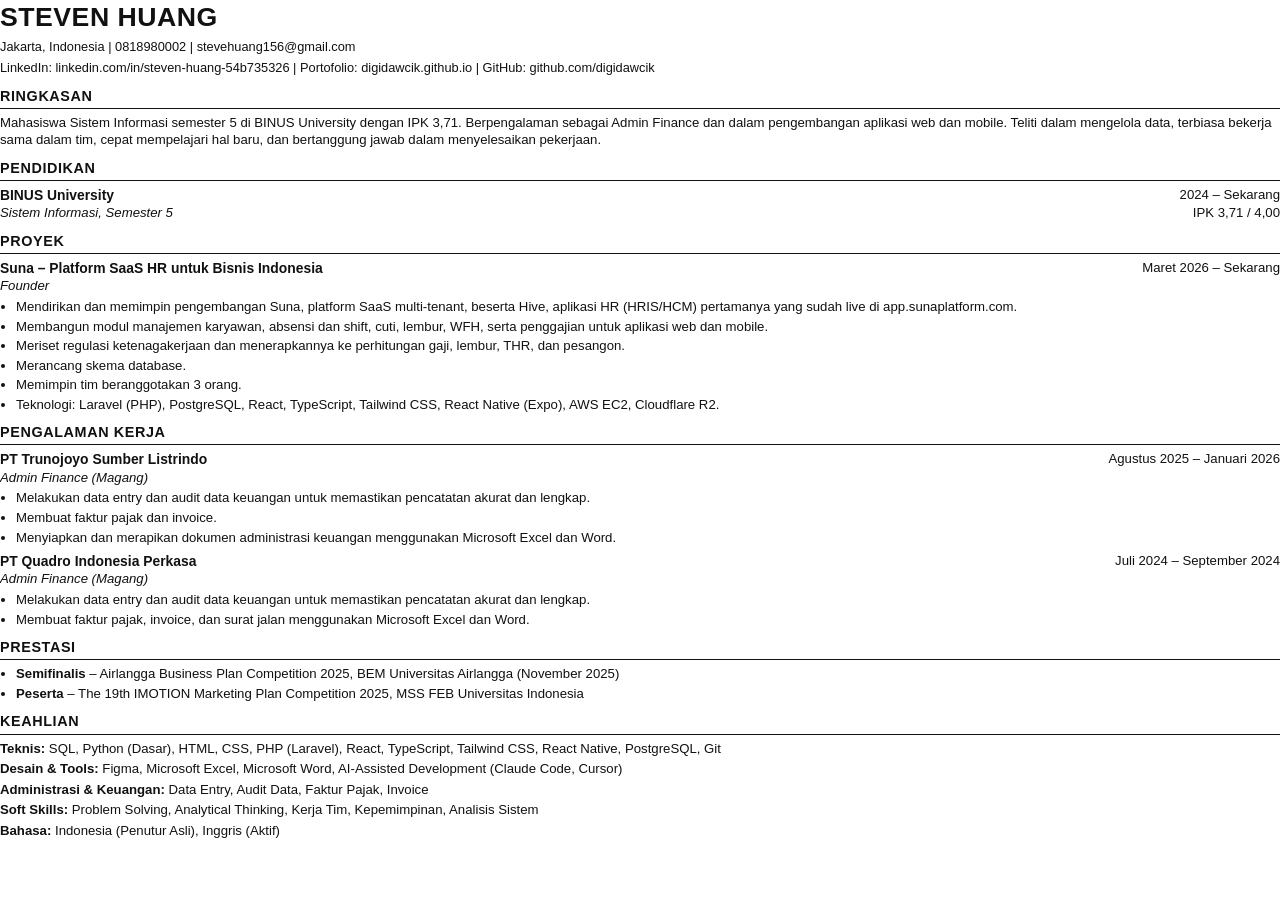
==== cv/cv.html @ de976bc7 "Portofolio dan CV ATS Steven Huang Co-Authored-By: Claude Opus 5.5 <noreply@anthropic.com>" ====
<!doctype html>
<html lang="id">
<head>
<meta charset="utf-8">
<title>CV Steven Huang</title>
<style>
  @page { size: A4; margin: 12mm 15mm 11mm; }
  * { box-sizing: border-box; }
  body { font-family: Arial, Helvetica, sans-serif; font-size: 9.9pt; line-height: 1.33; color: #111; margin: 0; }
  h1 { font-size: 20pt; margin: 0 0 3px; letter-spacing: .5px; }
  .contact { font-size: 9.6pt; margin: 0 0 4px; }
  .contact a { color: #111; text-decoration: none; }
  h2 { font-size: 10.8pt; text-transform: uppercase; letter-spacing: .6px; border-bottom: 1px solid #111; padding-bottom: 2px; margin: 10px 0 5px; }
  p { margin: 0 0 4px; }
  .entry { margin: 0 0 6px; }
  .row { display: flex; justify-content: space-between; gap: 12px; }
  .row strong { font-size: 10.4pt; }
  .date { white-space: nowrap; }
  .sub { font-style: italic; }
  ul { margin: 3px 0 0; padding-left: 16px; }
  li { margin: 0 0 2px; }
  .skills p { margin: 0 0 3px; }
</style>
</head>
<body>

<h1>STEVEN HUANG</h1>
<p class="contact">Jakarta, Indonesia | 0818980002 | <a href="mailto:stevehuang156@gmail.com">stevehuang156@gmail.com</a></p>
<p class="contact">LinkedIn: <a href="https://www.linkedin.com/in/steven-huang-54b735326">linkedin.com/in/steven-huang-54b735326</a> | Portofolio: <a href="https://digidawcik.github.io">digidawcik.github.io</a> | GitHub: <a href="https://github.com/digidawcik">github.com/digidawcik</a></p>

<h2>Ringkasan</h2>
<p>Mahasiswa Sistem Informasi semester 5 di BINUS University dengan IPK 3,71. Berpengalaman sebagai Admin Finance dan dalam pengembangan aplikasi web dan mobile. Teliti dalam mengelola data, terbiasa bekerja sama dalam tim, cepat mempelajari hal baru, dan bertanggung jawab dalam menyelesaikan pekerjaan.</p>

<h2>Pendidikan</h2>
<div class="entry">
  <div class="row"><strong>BINUS University</strong><span class="date">2024 – Sekarang</span></div>
  <div class="row"><span class="sub">Sistem Informasi, Semester 5</span><span>IPK 3,71 / 4,00</span></div>
</div>

<h2>Proyek</h2>
<div class="entry">
  <div class="row"><strong>Suna – Platform SaaS HR untuk Bisnis Indonesia</strong><span class="date">Maret 2026 – Sekarang</span></div>
  <div class="sub">Founder</div>
  <ul>
    <li>Mendirikan dan memimpin pengembangan Suna, platform SaaS multi-tenant, beserta Hive, aplikasi HR (HRIS/HCM) pertamanya yang sudah live di app.sunaplatform.com.</li>
    <li>Membangun modul manajemen karyawan, absensi dan shift, cuti, lembur, WFH, serta penggajian untuk aplikasi web dan mobile.</li>
    <li>Meriset regulasi ketenagakerjaan dan menerapkannya ke perhitungan gaji, lembur, THR, dan pesangon.</li>
    <li>Merancang skema database.</li>
    <li>Memimpin tim beranggotakan 3 orang.</li>
    <li>Teknologi: Laravel (PHP), PostgreSQL, React, TypeScript, Tailwind CSS, React Native (Expo), AWS EC2, Cloudflare R2.</li>
  </ul>
</div>

<h2>Pengalaman Kerja</h2>
<div class="entry">
  <div class="row"><strong>PT Trunojoyo Sumber Listrindo</strong><span class="date">Agustus 2025 – Januari 2026</span></div>
  <div class="sub">Admin Finance (Magang)</div>
  <ul>
    <li>Melakukan data entry dan audit data keuangan untuk memastikan pencatatan akurat dan lengkap.</li>
    <li>Membuat faktur pajak dan invoice.</li>
    <li>Menyiapkan dan merapikan dokumen administrasi keuangan menggunakan Microsoft Excel dan Word.</li>
  </ul>
</div>
<div class="entry">
  <div class="row"><strong>PT Quadro Indonesia Perkasa</strong><span class="date">Juli 2024 – September 2024</span></div>
  <div class="sub">Admin Finance (Magang)</div>
  <ul>
    <li>Melakukan data entry dan audit data keuangan untuk memastikan pencatatan akurat dan lengkap.</li>
    <li>Membuat faktur pajak, invoice, dan surat jalan menggunakan Microsoft Excel dan Word.</li>
  </ul>
</div>

<h2>Prestasi</h2>
<ul>
  <li><strong>Semifinalis</strong> – Airlangga Business Plan Competition 2025, BEM Universitas Airlangga (November 2025)</li>
  <li><strong>Peserta</strong> – The 19th IMOTION Marketing Plan Competition 2025, MSS FEB Universitas Indonesia</li>
</ul>

<h2>Keahlian</h2>
<div class="skills">
  <p><strong>Teknis:</strong> SQL, Python (Dasar), HTML, CSS, PHP (Laravel), React, TypeScript, Tailwind CSS, React Native, PostgreSQL, Git</p>
  <p><strong>Desain &amp; Tools:</strong> Figma, Microsoft Excel, Microsoft Word, AI-Assisted Development (Claude Code, Cursor)</p>
  <p><strong>Administrasi &amp; Keuangan:</strong> Data Entry, Audit Data, Faktur Pajak, Invoice</p>
  <p><strong>Soft Skills:</strong> Problem Solving, Analytical Thinking, Kerja Tim, Kepemimpinan, Analisis Sistem</p>
  <p><strong>Bahasa:</strong> Indonesia (Penutur Asli), Inggris (Aktif)</p>
</div>

</body>
</html>
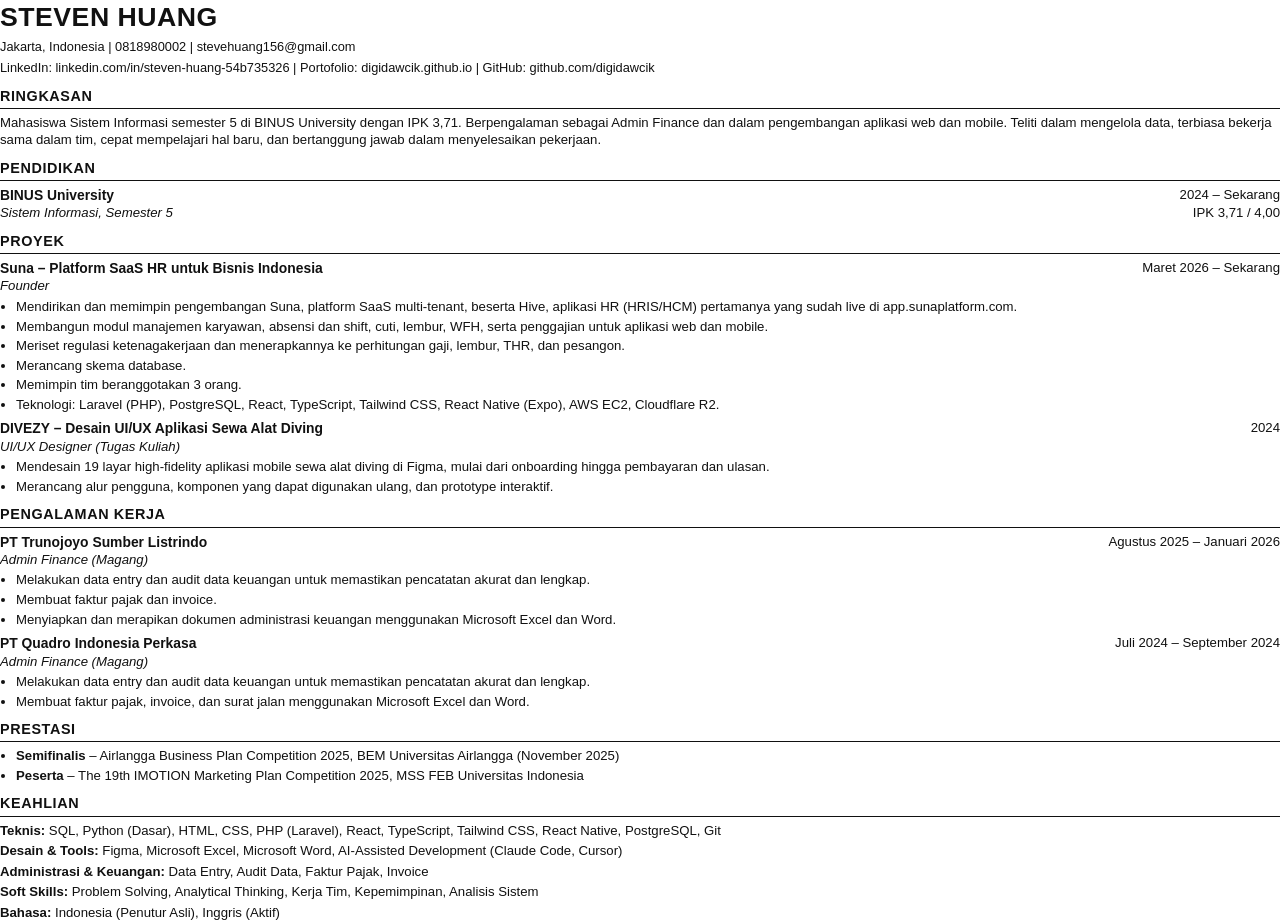
==== commit 462eef57: "Tambah DIVEZY ke CV, perbaiki tahun dan link Figma Co-Authored-By: Claude Opus 5.5 <noreply@anthropi" ====
--- a/cv/cv.html
+++ b/cv/cv.html
@@ -50,6 +50,14 @@
     <li>Teknologi: Laravel (PHP), PostgreSQL, React, TypeScript, Tailwind CSS, React Native (Expo), AWS EC2, Cloudflare R2.</li>
   </ul>
 </div>
+<div class="entry">
+  <div class="row"><strong>DIVEZY – Desain UI/UX Aplikasi Sewa Alat Diving</strong><span class="date">2024</span></div>
+  <div class="sub">UI/UX Designer (Tugas Kuliah)</div>
+  <ul>
+    <li>Mendesain 19 layar high-fidelity aplikasi mobile sewa alat diving di Figma, mulai dari onboarding hingga pembayaran dan ulasan.</li>
+    <li>Merancang alur pengguna, komponen yang dapat digunakan ulang, dan prototype interaktif.</li>
+  </ul>
+</div>
 
 <h2>Pengalaman Kerja</h2>
 <div class="entry">
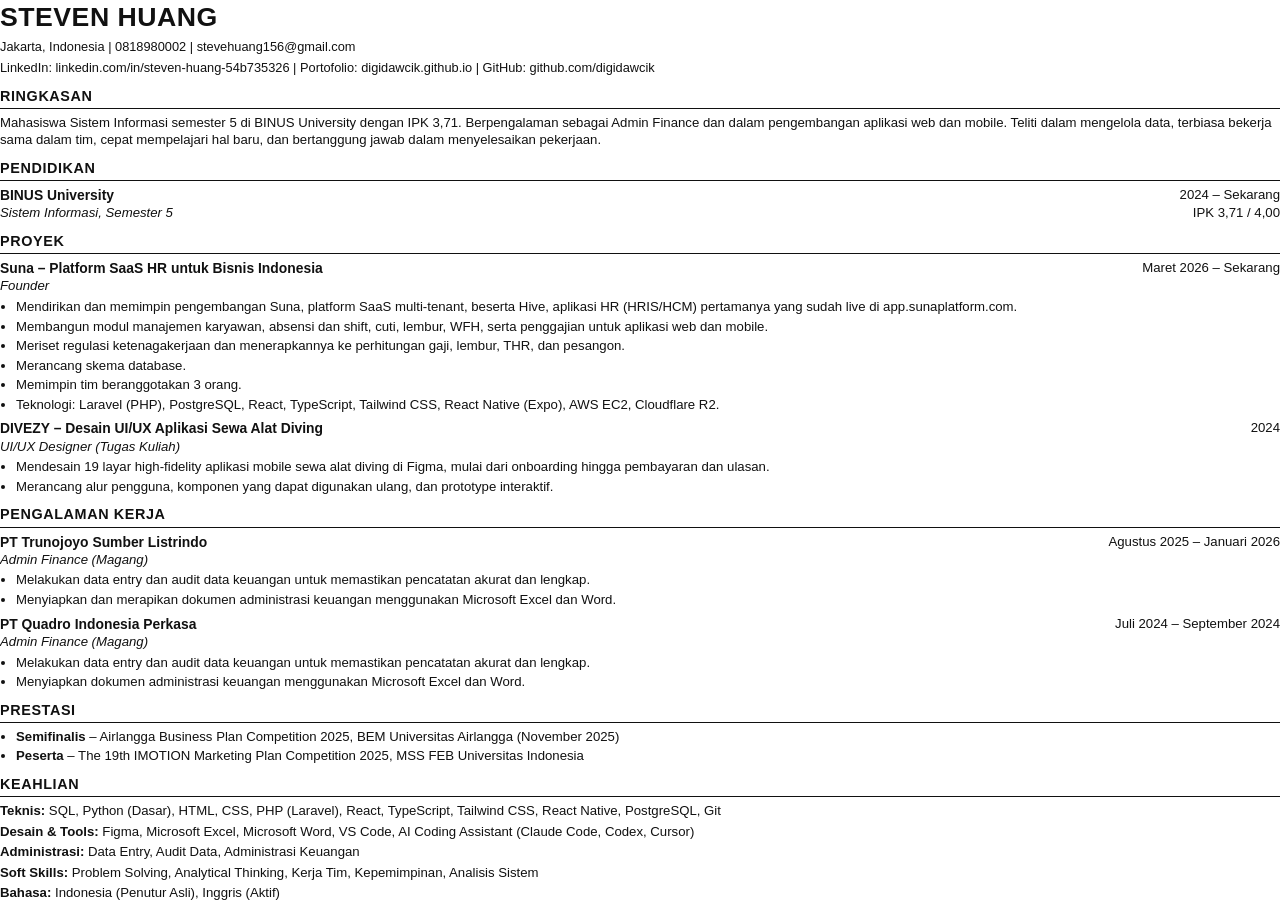
==== commit 6c6872d9: "Rapikan tools, keahlian administrasi, dan label proyek Co-Authored-By: Claude Opus 5.5 <noreply@anth" ====
--- a/cv/cv.html
+++ b/cv/cv.html
@@ -65,7 +65,6 @@
   <div class="sub">Admin Finance (Magang)</div>
   <ul>
     <li>Melakukan data entry dan audit data keuangan untuk memastikan pencatatan akurat dan lengkap.</li>
-    <li>Membuat faktur pajak dan invoice.</li>
     <li>Menyiapkan dan merapikan dokumen administrasi keuangan menggunakan Microsoft Excel dan Word.</li>
   </ul>
 </div>
@@ -74,7 +73,7 @@
   <div class="sub">Admin Finance (Magang)</div>
   <ul>
     <li>Melakukan data entry dan audit data keuangan untuk memastikan pencatatan akurat dan lengkap.</li>
-    <li>Membuat faktur pajak, invoice, dan surat jalan menggunakan Microsoft Excel dan Word.</li>
+    <li>Menyiapkan dokumen administrasi keuangan menggunakan Microsoft Excel dan Word.</li>
   </ul>
 </div>
 
@@ -87,8 +86,8 @@
 <h2>Keahlian</h2>
 <div class="skills">
   <p><strong>Teknis:</strong> SQL, Python (Dasar), HTML, CSS, PHP (Laravel), React, TypeScript, Tailwind CSS, React Native, PostgreSQL, Git</p>
-  <p><strong>Desain &amp; Tools:</strong> Figma, Microsoft Excel, Microsoft Word, AI-Assisted Development (Claude Code, Cursor)</p>
-  <p><strong>Administrasi &amp; Keuangan:</strong> Data Entry, Audit Data, Faktur Pajak, Invoice</p>
+  <p><strong>Desain &amp; Tools:</strong> Figma, Microsoft Excel, Microsoft Word, VS Code, AI Coding Assistant (Claude Code, Codex, Cursor)</p>
+  <p><strong>Administrasi:</strong> Data Entry, Audit Data, Administrasi Keuangan</p>
   <p><strong>Soft Skills:</strong> Problem Solving, Analytical Thinking, Kerja Tim, Kepemimpinan, Analisis Sistem</p>
   <p><strong>Bahasa:</strong> Indonesia (Penutur Asli), Inggris (Aktif)</p>
 </div>
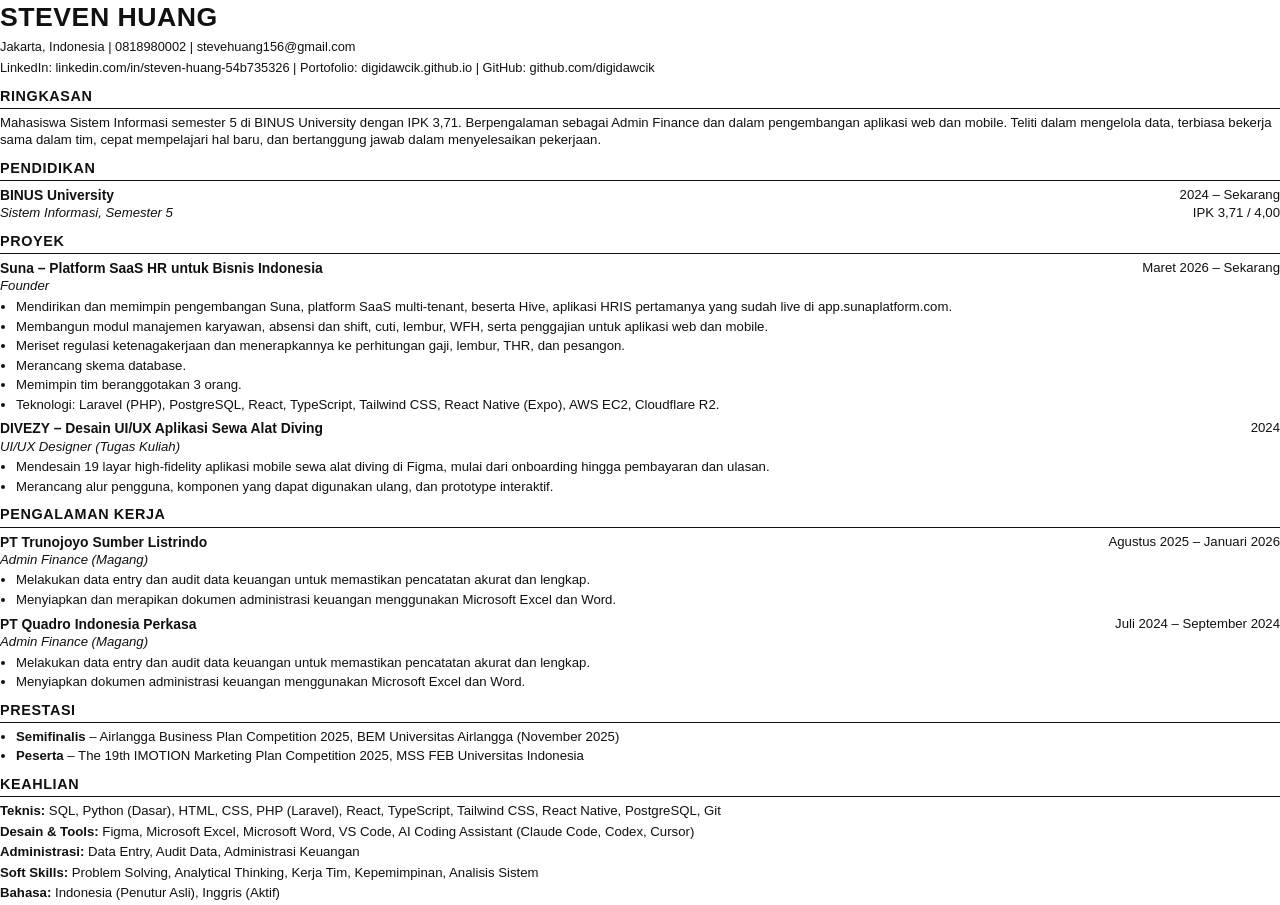
==== commit 6d243c6c: "Sebut Hive sebagai aplikasi HRIS Co-Authored-By: Claude Opus 5.5 <noreply@anthropic.com>" ====
--- a/cv/cv.html
+++ b/cv/cv.html
@@ -42,7 +42,7 @@
   <div class="row"><strong>Suna – Platform SaaS HR untuk Bisnis Indonesia</strong><span class="date">Maret 2026 – Sekarang</span></div>
   <div class="sub">Founder</div>
   <ul>
-    <li>Mendirikan dan memimpin pengembangan Suna, platform SaaS multi-tenant, beserta Hive, aplikasi HR (HRIS/HCM) pertamanya yang sudah live di app.sunaplatform.com.</li>
+    <li>Mendirikan dan memimpin pengembangan Suna, platform SaaS multi-tenant, beserta Hive, aplikasi HRIS pertamanya yang sudah live di app.sunaplatform.com.</li>
     <li>Membangun modul manajemen karyawan, absensi dan shift, cuti, lembur, WFH, serta penggajian untuk aplikasi web dan mobile.</li>
     <li>Meriset regulasi ketenagakerjaan dan menerapkannya ke perhitungan gaji, lembur, THR, dan pesangon.</li>
     <li>Merancang skema database.</li>
